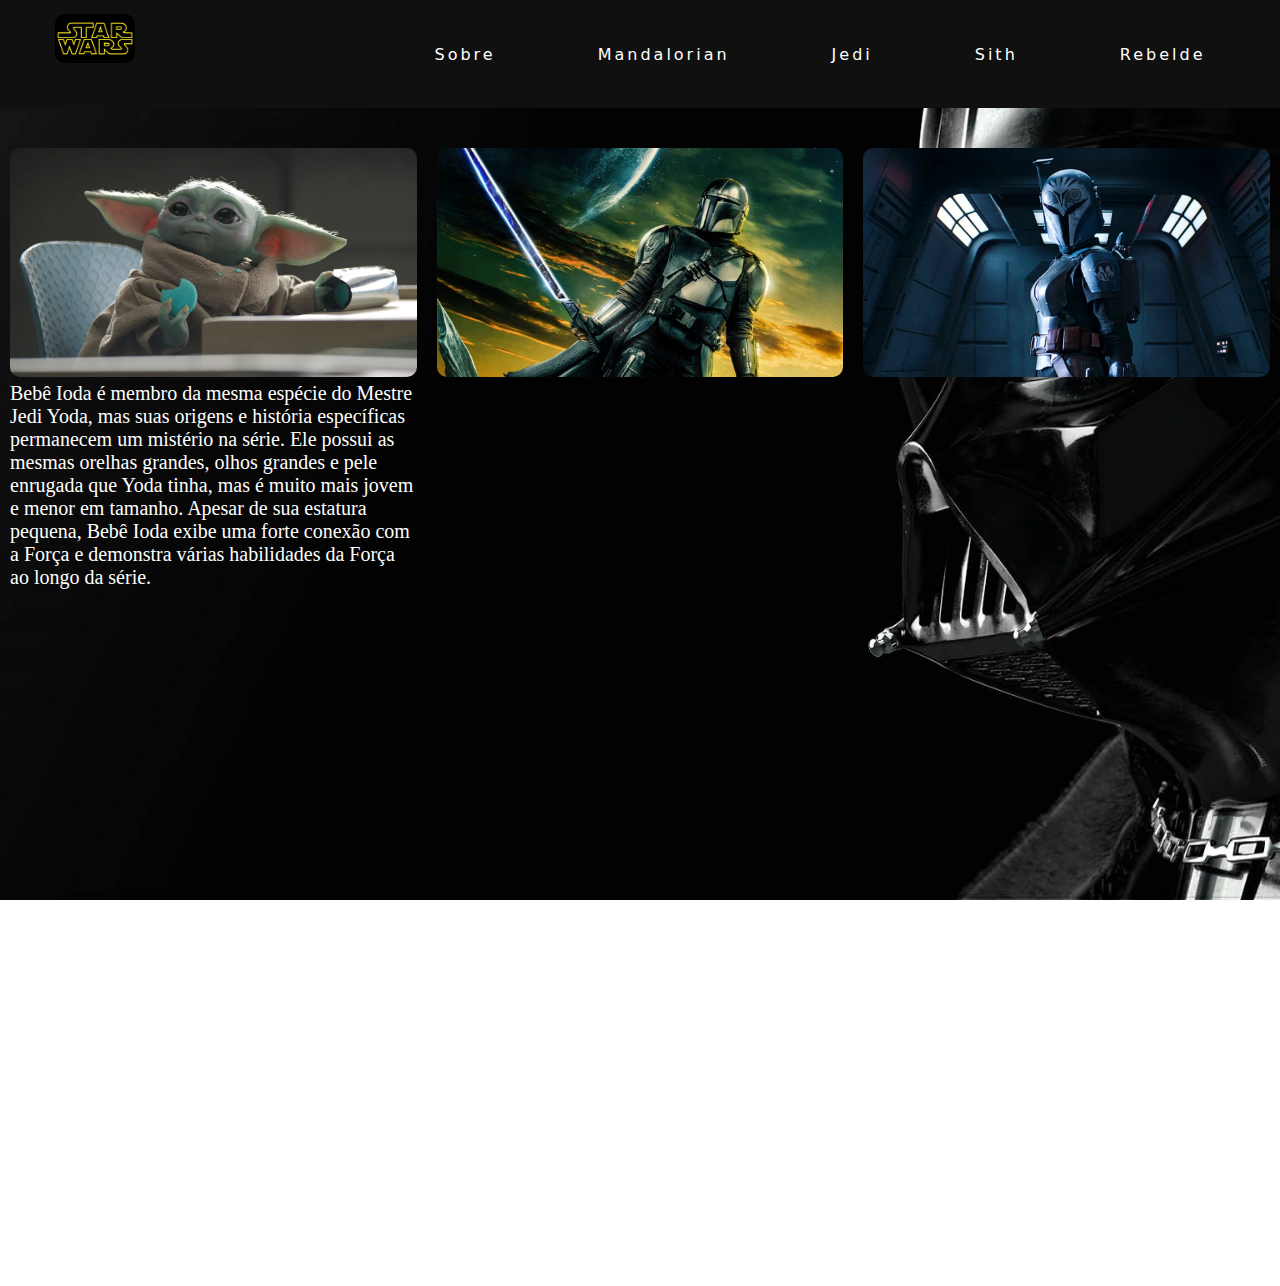
==== Imagem/menu.html @ 6b421385 "exercicio" ====
<!DOCTYPE html>
<html lang="en">

<head>
    <meta charset="UTF-8">
    <meta http-equiv="X-UA-Compatible" content="IE=edge">
    <meta name="viewport" content="width=device-width, initial-scale=1.0">
    <title>Star Wars</title>
    <link rel="stylesheet" href="menu.css">
</head>

<body>
    <header>
        <nav>

            <div class="logo">
                <img src="Logo Starwars.png">
            </div>
            <div class="mobile-menu">
                <div class="line1"></div>
                <div class="line2"></div>
                <div class="line3"></div>
            </div>
            <ul class="nav-list">
                <li><a href="#">Sobre</a></li>
                <li><a href="#">Mandalorian</a></li>
                <li><a href="#">Jedi</a></li>
                <li><a href="#">Sith</a></li>
                <li><a href="#">Rebelde</a></li>


            </ul>
        </nav>

        <section class="container">
            <div>
                <img src="babyYoda.webp" alt="babyYoda">
                <p>Bebê Ioda é membro da mesma espécie do Mestre Jedi Yoda, mas suas origens e história específicas
                    permanecem um mistério na série. Ele possui as mesmas orelhas grandes, olhos grandes e pele enrugada
                    que Yoda tinha, mas é muito mais jovem e menor em tamanho. Apesar de sua estatura pequena, Bebê Ioda
                    exibe uma forte conexão com a Força e demonstra várias habilidades da Força ao longo da série.</p>
            </div>
            <div>
                <img src="the-mandalorian.jpg" alt="Mandaloriano">
            </div>
            <div>
                <img src="Bo-Katan 2.webp" alt="Bo-Katan">
            </div>
        </section>
        <main></main>
    </header>


</body>

</html>
---- Imagem/menu.css ----
* {
    padding: 0;
    margin: 0;
}



div {
    color: #fff;
    text-decoration: none;
    font-size: 20px;
}


.logo {
    width: 80px;
    height: 80px;
    border-radius: 10px;
}


nav {
    display: flex;
    justify-content: space-around;
    align-items: center;
    font-family: system-ui, -apple-system, BlinkMacSystemFont, 'Segoe UI', Roboto, Oxygen, Ubuntu, Cantarell, 'Open Sans', 'Helvetica Neue', sans-serif;
    background-color: #101010;
    height: 12vh;

}

a:hover {
    color: #fff;
    display: block;
    background-color: #333;
    text-decoration: none;
    margin-left: 10px;
}

.container {
    background: url("vader\ 2.jpg") no-repeat center center;
    background-size: cover;
    height: 92vw;
    background-attachment: fixed;
}

.nav-list {
    list-style: none;
    display: flex;
    flex-wrap: wrap;
}

.nav-list li {
    letter-spacing: 3px;
    margin-left: 32px;

}

.nav-list li a {
    color: #fff;
    display: block;
    text-decoration: none;
    margin-left: 30px;
    border-radius: 10px;
    padding: 10px 20px 10px 20px;
    letter-spacing: 3px;
}

@media(max-widht:999px) {
    .nav-list {
        position: absolute;
        top: 8vh;
        right: 0;
        width: 50vw;
        height: 92vh;
        background: #23232e;
        flex-direction: column;
        align-items: center;
        justify-content: space-around;
    }

}

.container {
    max-width: 1600px;
    margin: 0 auto;
    display: flex;
    flex-wrap: wrap;
}

.container div {
    flex: 1 1 300px;
    margin: 10px;
    margin-top: 40px;
}

img {
    width: 100%;
    border-radius: 10px;
}
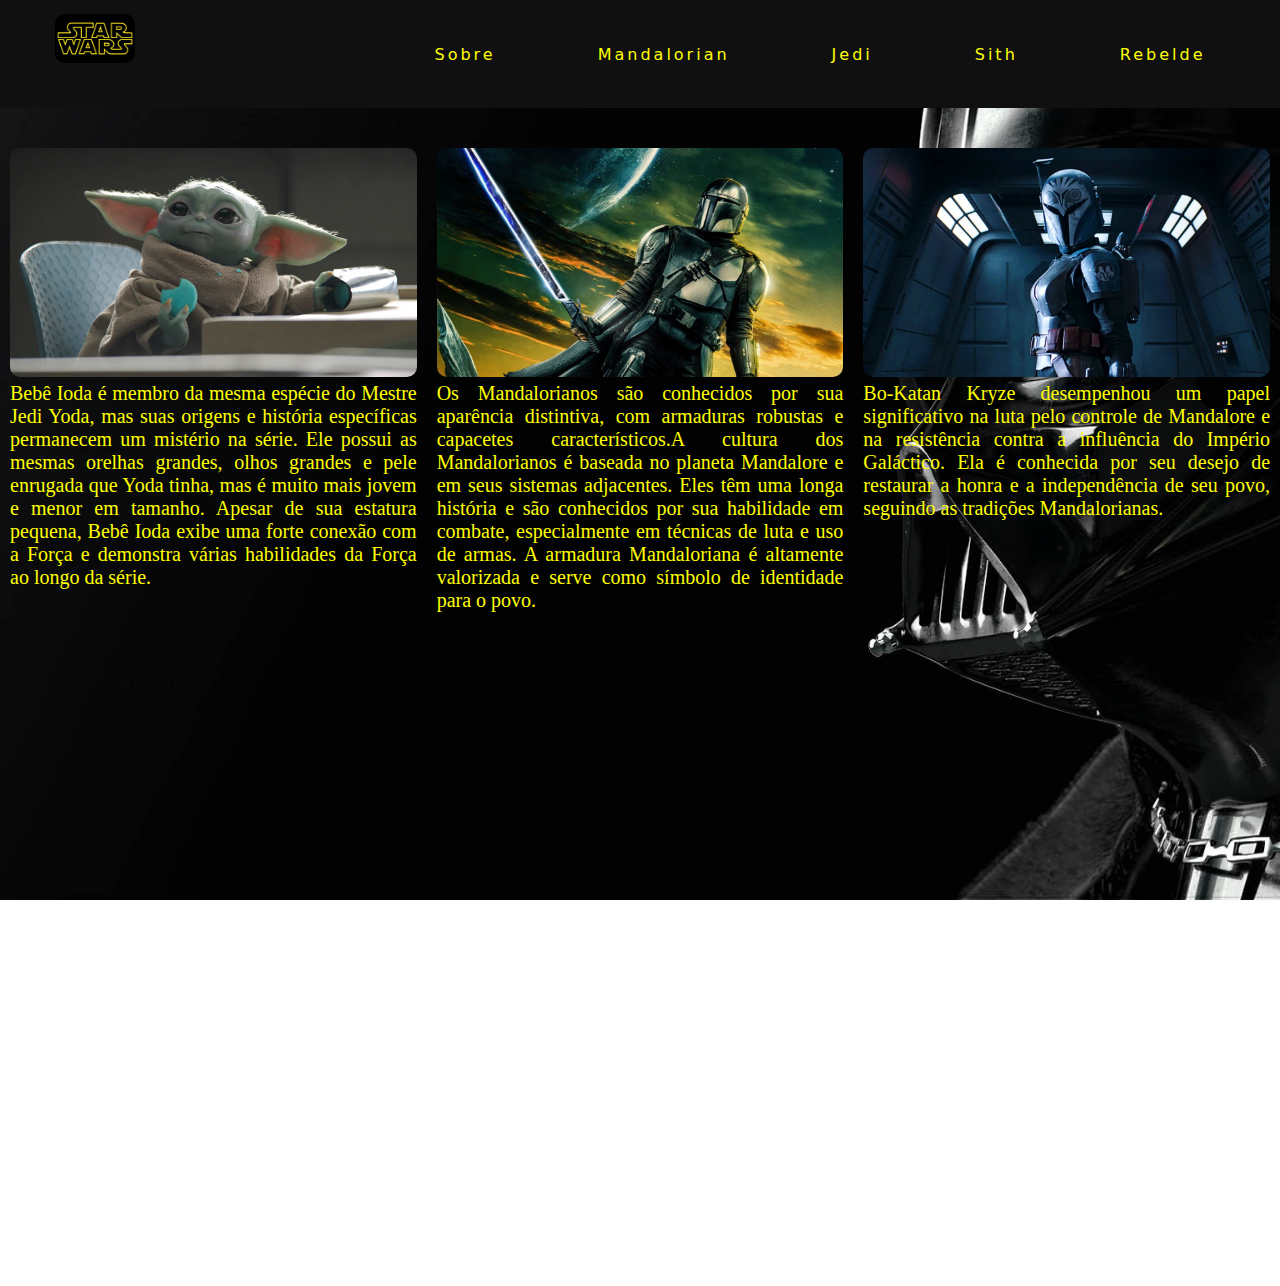
==== commit 49f8f4cc: "alterado" ====
--- a/Imagem/menu.html
+++ b/Imagem/menu.html
@@ -42,9 +42,18 @@
             </div>
             <div>
                 <img src="the-mandalorian.jpg" alt="Mandaloriano">
+                <p>Os Mandalorianos são conhecidos por sua aparência distintiva, com armaduras robustas e capacetes
+                    característicos.A
+                    cultura dos Mandalorianos é baseada no planeta Mandalore e em seus sistemas adjacentes. Eles têm uma
+                    longa história e são conhecidos por sua habilidade em combate, especialmente em técnicas de luta e
+                    uso de armas. A armadura Mandaloriana é altamente valorizada e serve como símbolo de identidade para
+                    o povo.</p>
             </div>
             <div>
                 <img src="Bo-Katan 2.webp" alt="Bo-Katan">
+                <p>Bo-Katan Kryze desempenhou um papel significativo na luta pelo controle de Mandalore e na resistência
+                    contra a influência do Império Galáctico. Ela é conhecida por seu desejo de restaurar a honra e a
+                    independência de seu povo, seguindo as tradições Mandalorianas.</p>
             </div>
         </section>
         <main></main>
--- a/Imagem/menu.css
+++ b/Imagem/menu.css
@@ -29,6 +29,10 @@
 
 }
 
+a {
+    color: yellow;
+}
+
 a:hover {
     color: #fff;
     display: block;
@@ -48,6 +52,7 @@
     list-style: none;
     display: flex;
     flex-wrap: wrap;
+
 }
 
 .nav-list li {
@@ -57,13 +62,13 @@
 }
 
 .nav-list li a {
-    color: #fff;
-    display: block;
+    color: yellow display: block;
     text-decoration: none;
     margin-left: 30px;
     border-radius: 10px;
     padding: 10px 20px 10px 20px;
     letter-spacing: 3px;
+
 }
 
 @media(max-widht:999px) {
@@ -79,6 +84,11 @@
         justify-content: space-around;
     }
 
+}
+
+p {
+    text-align: justify;
+    color: yellow;
 }
 
 .container {
